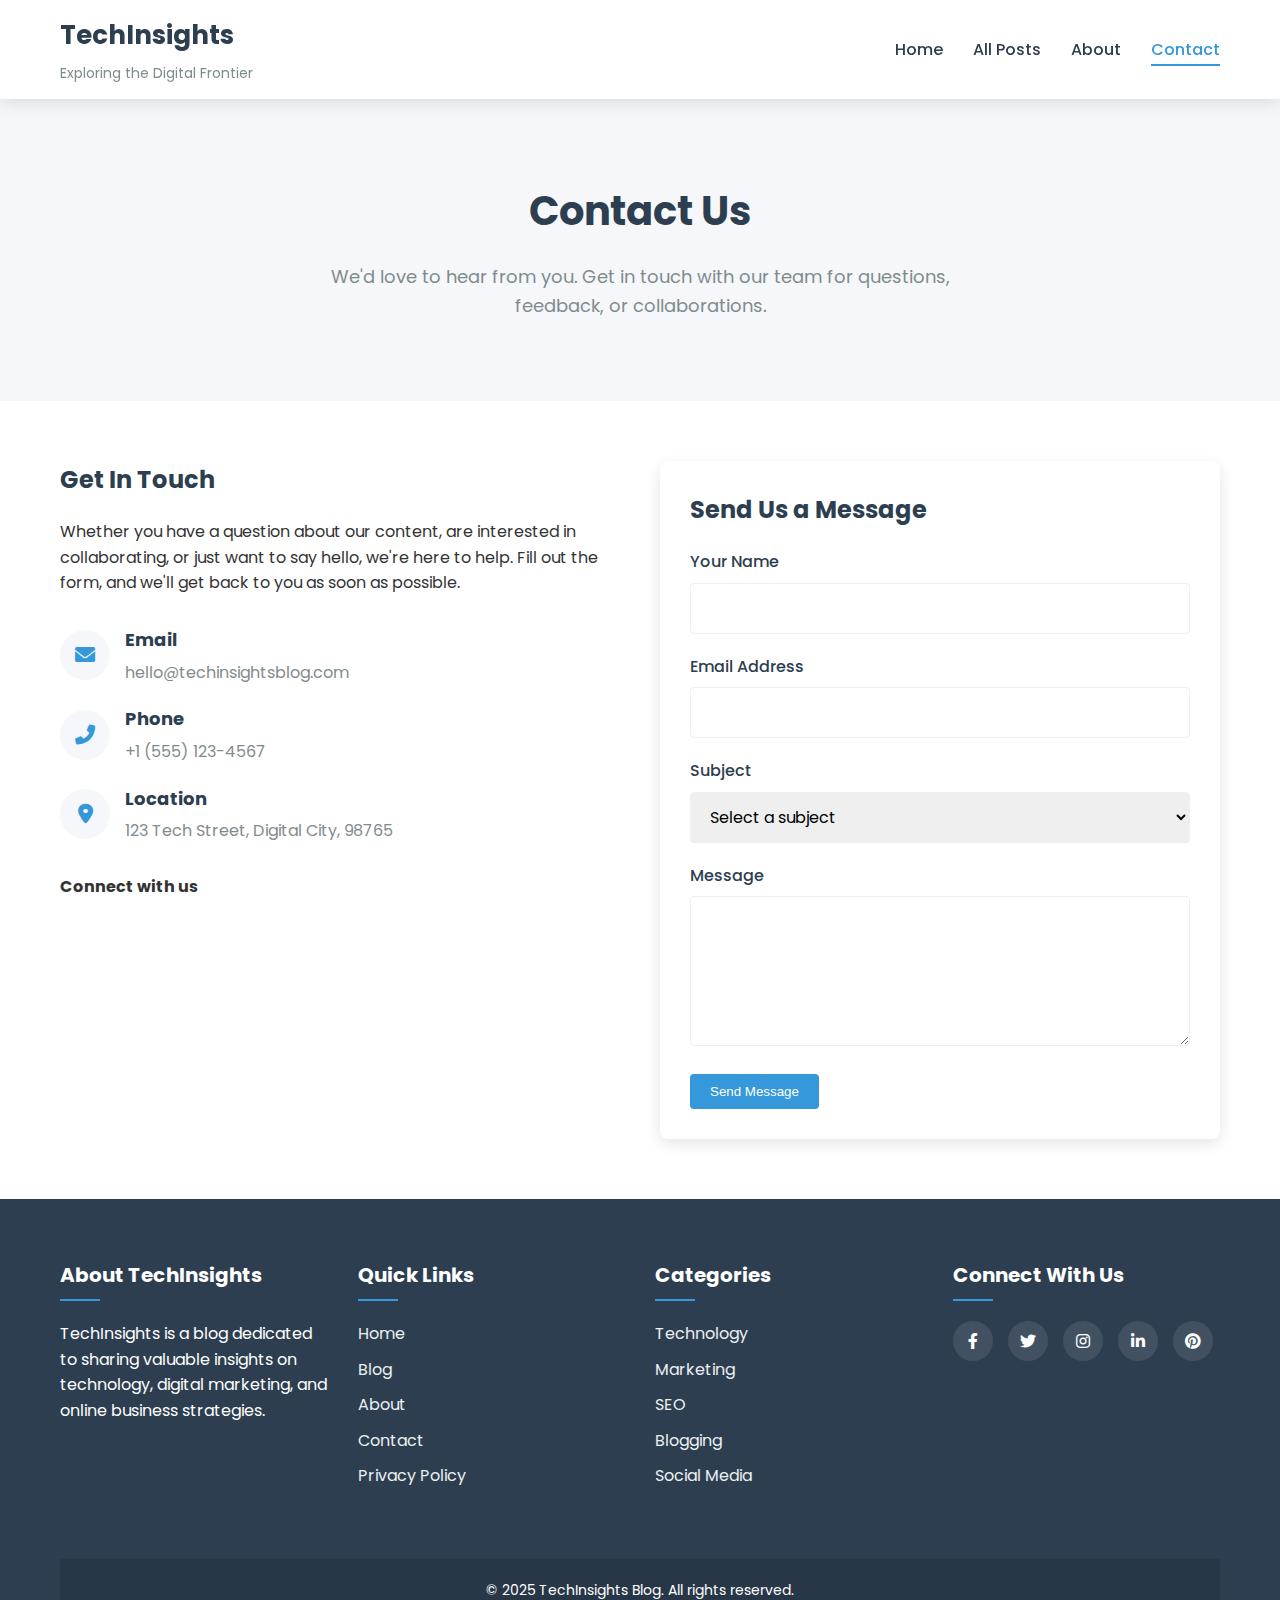
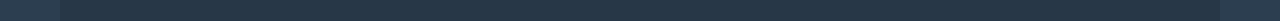
==== contact.html @ 74078738 "'fir'" ====
<!DOCTYPE html>
<html lang="en">
<head>
    <meta charset="UTF-8">
    <meta name="viewport" content="width=device-width, initial-scale=1.0">
    <meta name="description" content="Contact the TechInsights Blog team for questions, collaborations, or feedback">
    <title>Contact Us | TechInsights Blog</title>
    <link rel="stylesheet" href="css/style.css">
    <link rel="stylesheet" href="https://cdnjs.cloudflare.com/ajax/libs/font-awesome/6.0.0/css/all.min.css">
    <!-- Google Fonts -->
    <link href="https://fonts.googleapis.com/css2?family=Poppins:wght@300;400;500;600;700&display=swap" rel="stylesheet">
    <style>
        /* Additional styles for contact page */
        .contact-section {
            padding: 60px 0;
        }
        
        .contact-container {
            display: grid;
            grid-template-columns: 1fr 1fr;
            gap: 40px;
        }
        
        .contact-info {
            padding-right: 20px;
        }
        
        .contact-info h2 {
            margin-bottom: 20px;
            color: var(--secondary-color);
        }
        
        .contact-info p {
            margin-bottom: 30px;
            color: var(--text-color);
        }
        
        .contact-details {
            margin-top: 30px;
        }
        
        .contact-item {
            display: flex;
            align-items: center;
            margin-bottom: 20px;
        }
        
        .contact-icon {
            background-color: var(--light-bg);
            width: 50px;
            height: 50px;
            border-radius: 50%;
            display: flex;
            align-items: center;
            justify-content: center;
            margin-right: 15px;
            color: var(--primary-color);
            font-size: 20px;
        }
        
        .contact-text h4 {
            font-size: 18px;
            margin-bottom: 5px;
            color: var(--secondary-color);
        }
        
        .contact-text p {
            font-size: 16px;
            color: var(--light-text);
            margin-bottom: 0;
        }
        
        .contact-form {
            background-color: white;
            padding: 30px;
            border-radius: 8px;
            box-shadow: var(--box-shadow);
        }
        
        .contact-form h2 {
            margin-bottom: 20px;
            color: var(--secondary-color);
        }
        
        .form-group {
            margin-bottom: 20px;
        }
        
        .form-group label {
            display: block;
            margin-bottom: 8px;
            font-weight: 500;
            color: var(--secondary-color);
        }
        
        .form-group input,
        .form-group textarea,
        .form-group select {
            width: 100%;
            padding: 12px 15px;
            border: 1px solid var(--border-color);
            border-radius: 4px;
            font-family: var(--font-primary);
            font-size: 16px;
            transition: var(--transition);
        }
        
        .form-group input:focus,
        .form-group textarea:focus,
        .form-group select:focus {
            outline: none;
            border-color: var(--primary-color);
            box-shadow: 0 0 0 2px rgba(52, 152, 219, 0.1);
        }
        
        .form-group textarea {
            height: 150px;
            resize: vertical;
        }
        
        .form-message {
            margin-top: 20px;
            padding: 10px;
            border-radius: 4px;
            text-align: center;
        }
        
        .form-message.success {
            background-color: #d4edda;
            color: #155724;
        }
        
        .form-message.error {
            background-color: #f8d7da;
            color: #721c24;
        }
        
        @media (max-width: 768px) {
            .contact-container {
                grid-template-columns: 1fr;
            }
            
            .contact-info {
                padding-right: 0;
            }
        }
    </style>
</head>
<body>
    <header class="site-header">
        <div class="container">
            <div class="logo">
                <h1>TechInsights</h1>
                <p>Exploring the Digital Frontier</p>
            </div>
            <nav class="main-nav">
                <ul>
                    <li><a href="index.html">Home</a></li>
                    <li><a href="posts.html">All Posts</a></li>
                    <li><a href="about.html">About</a></li>
                    <li><a href="contact.html" class="active">Contact</a></li>
                </ul>
            </nav>
            <div class="mobile-toggle">
                <i class="fas fa-bars"></i>
            </div>
        </div>
    </header>

    <main>
        <section class="hero-section">
            <div class="container">
                <h2>Contact Us</h2>
                <p>We'd love to hear from you. Get in touch with our team for questions, feedback, or collaborations.</p>
            </div>
        </section>

        <section class="contact-section">
            <div class="container">
                <div class="contact-container">
                    <div class="contact-info">
                        <h2>Get In Touch</h2>
                        <p>
                            Whether you have a question about our content, are interested in collaborating, or just want to say hello, we're here to help. Fill out the form, and we'll get back to you as soon as possible.
                        </p>
                        <div class="contact-details">
                            <div class="contact-item">
                                <div class="contact-icon">
                                    <i class="fas fa-envelope"></i>
                                </div>
                                <div class="contact-text">
                                    <h4>Email</h4>
                                    <p>hello@techinsightsblog.com</p>
                                </div>
                            </div>
                            <div class="contact-item">
                                <div class="contact-icon">
                                    <i class="fas fa-phone-alt"></i>
                                </div>
                                <div class="contact-text">
                                    <h4>Phone</h4>
                                    <p>+1 (555) 123-4567</p>
                                </div>
                            </div>
                            <div class="contact-item">
                                <div class="contact-icon">
                                    <i class="fas fa-map-marker-alt"></i>
                                </div>
                                <div class="contact-text">
                                    <h4>Location</h4>
                                    <p>123 Tech Street, Digital City, 98765</p>
                                </div>
                            </div>
                        </div>
                        <div class="contact-social" style="margin-top: 30px;">
                            <h4 style="margin-bottom: 15px;">Connect with us</h4>
                            <div class="social-icons">
                                <a href="#" target="_blank"><i class="fab fa-facebook-f"></i></a>
                                <a href="#" target="_blank"><i class="fab fa-twitter"></i></a>
                                <a href="#" target="_blank"><i class="fab fa-instagram"></i></a>
                                <a href="#" target="_blank"><i class="fab fa-linkedin-in"></i></a>
                            </div>
                        </div>
                    </div>
                    <div class="contact-form">
                        <h2>Send Us a Message</h2>
                        <form id="contact-form">
                            <div class="form-group">
                                <label for="name">Your Name</label>
                                <input type="text" id="name" name="name" required>
                            </div>
                            <div class="form-group">
                                <label for="email">Email Address</label>
                                <input type="email" id="email" name="email" required>
                            </div>
                            <div class="form-group">
                                <label for="subject">Subject</label>
                                <select id="subject" name="subject">
                                    <option value="" selected disabled>Select a subject</option>
                                    <option value="general">General Inquiry</option>
                                    <option value="feedback">Feedback</option>
                                    <option value="collaboration">Collaboration</option>
                                    <option value="advertising">Advertising</option>
                                    <option value="other">Other</option>
                                </select>
                            </div>
                            <div class="form-group">
                                <label for="message">Message</label>
                                <textarea id="message" name="message" required></textarea>
                            </div>
                            <button type="submit" class="btn">Send Message</button>
                        </form>
                    </div>
                </div>
            </div>
        </section>
    </main>

    <footer class="site-footer">
        <div class="container">
            <div class="footer-content">
                <div class="footer-about">
                    <h3>About TechInsights</h3>
                    <p>TechInsights is a blog dedicated to sharing valuable insights on technology, digital marketing, and online business strategies.</p>
                </div>
                <div class="footer-links">
                    <h3>Quick Links</h3>
                    <ul>
                        <li><a href="index.html">Home</a></li>
                        <li><a href="posts.html">Blog</a></li>
                        <li><a href="about.html">About</a></li>
                        <li><a href="contact.html">Contact</a></li>
                        <li><a href="privacy-policy.html">Privacy Policy</a></li>
                    </ul>
                </div>
                <div class="footer-categories">
                    <h3>Categories</h3>
                    <ul>
                        <li><a href="category-technology.html">Technology</a></li>
                        <li><a href="category-marketing.html">Marketing</a></li>
                        <li><a href="category-seo.html">SEO</a></li>
                        <li><a href="category-blogging.html">Blogging</a></li>
                        <li><a href="category-social-media.html">Social Media</a></li>
                    </ul>
                </div>
                <div class="footer-social">
                    <h3>Connect With Us</h3>
                    <div class="social-icons">
                        <a href="#" target="_blank"><i class="fab fa-facebook-f"></i></a>
                        <a href="#" target="_blank"><i class="fab fa-twitter"></i></a>
                        <a href="#" target="_blank"><i class="fab fa-instagram"></i></a>
                        <a href="#" target="_blank"><i class="fab fa-linkedin-in"></i></a>
                        <a href="#" target="_blank"><i class="fab fa-pinterest"></i></a>
                    </div>
                </div>
            </div>
            <div class="footer-bottom">
                <p>&copy; 2025 TechInsights Blog. All rights reserved.</p>
            </div>
        </div>
    </footer>

    <script src="js/main.js"></script>
    <script>
        // Contact form submission handler
        document.getElementById('contact-form').addEventListener('submit', function(event) {
            event.preventDefault();
            
            // In a real application, you would send this data to a server
            // For this demo, we'll just show a success message
            
            const formData = {
                name: document.getElementById('name').value.trim(),
                email: document.getElementById('email').value.trim(),
                subject: document.getElementById('subject').value,
                message: document.getElementById('message').value.trim()
            };
            
            // Basic validation
            if (!formData.name || !formData.email || !formData.message) {
                showFormMessage('Please fill in all required fields', 'error');
                return;
            }
            
            // Email validation
            const emailRegex = /^(([^<>()\[\]\\.,;:\s@"]+(\.[^<>()\[\]\\.,;:\s@"]+)*)|(".+"))@((\[[0-9]{1,3}\.[0-9]{1,3}\.[0-9]{1,3}\.[0-9]{1,3}])|(([a-zA-Z\-0-9]+\.)+[a-zA-Z]{2,}))$/;
            if (!emailRegex.test(formData.email.toLowerCase())) {
                showFormMessage('Please enter a valid email address', 'error');
                return;
            }
            
            // Success - In real application, this is where you'd send the data to a server
            showFormMessage('Thank you for your message! We\'ll get back to you soon.', 'success');
            
            // Reset the form
            this.reset();
        });
        
        function showFormMessage(message, type) {
            let messageEl = document.querySelector('.form-message');
            
            if (!messageEl) {
                messageEl = document.createElement('div');
                messageEl.className = 'form-message';
                document.getElementById('contact-form').appendChild(messageEl);
            }
            
            messageEl.textContent = message;
            messageEl.className = `form-message ${type}`;
            
            // Scroll to the message
            messageEl.scrollIntoView({ behavior: 'smooth', block: 'nearest' });
            
            // Hide message after 5 seconds
            setTimeout(() => {
                messageEl.textContent = '';
                messageEl.className = 'form-message';
            }, 5000);
        }
    </script>
</body>
</html>
---- css/style.css ----
/* 
 * TechInsights Blog - Main Stylesheet
 * A clean, modern blog design with responsive layout
 */

/* === Base Styles === */
:root {
    --primary-color: #3498db;
    --secondary-color: #2c3e50;
    --accent-color: #e74c3c;
    --text-color: #333;
    --light-text: #7f8c8d;
    --light-bg: #f5f7fa;
    --dark-bg: #2c3e50;
    --border-color: #ecf0f1;
    --font-primary: 'Poppins', sans-serif;
    --box-shadow: 0 5px 15px rgba(0, 0, 0, 0.1);
    --transition: all 0.3s ease;
}

* {
    margin: 0;
    padding: 0;
    box-sizing: border-box;
}

body {
    font-family: var(--font-primary);
    color: var(--text-color);
    line-height: 1.6;
    background-color: #fff;
    font-size: 16px;
}

a {
    text-decoration: none;
    color: var(--primary-color);
    transition: var(--transition);
}

a:hover {
    color: var(--accent-color);
}

ul {
    list-style: none;
}

img {
    max-width: 100%;
    height: auto;
    display: block;
}

.container {
    width: 100%;
    max-width: 1200px;
    margin: 0 auto;
    padding: 0 20px;
}

.btn {
    display: inline-block;
    background-color: var(--primary-color);
    color: white;
    padding: 10px 20px;
    border-radius: 4px;
    font-weight: 500;
    cursor: pointer;
    transition: var(--transition);
    border: none;
}

.btn:hover {
    background-color: var(--accent-color);
    color: white;
}

/* === Header Styles === */
.site-header {
    background-color: white;
    box-shadow: var(--box-shadow);
    position: sticky;
    top: 0;
    z-index: 100;
    padding: 15px 0;
}

.site-header .container {
    display: flex;
    justify-content: space-between;
    align-items: center;
}

.logo h1 {
    font-size: 26px;
    color: var(--secondary-color);
    margin-bottom: 5px;
}

.logo p {
    font-size: 14px;
    color: var(--light-text);
}

.main-nav ul {
    display: flex;
}

.main-nav ul li {
    margin-left: 30px;
}

.main-nav ul li a {
    color: var(--secondary-color);
    font-weight: 500;
    position: relative;
}

.main-nav ul li a.active,
.main-nav ul li a:hover {
    color: var(--primary-color);
}

.main-nav ul li a.active::after {
    content: '';
    position: absolute;
    left: 0;
    bottom: -5px;
    width: 100%;
    height: 2px;
    background-color: var(--primary-color);
}

.mobile-toggle {
    display: none;
    font-size: 24px;
    cursor: pointer;
}

/* === Hero Section === */
.hero-section {
    background-color: var(--light-bg);
    padding: 80px 0;
    text-align: center;
}

.hero-section h2 {
    font-size: 40px;
    margin-bottom: 20px;
    color: var(--secondary-color);
}

.hero-section p {
    font-size: 18px;
    max-width: 700px;
    margin: 0 auto;
    color: var(--light-text);
}

/* === Post Cards === */
.section-title {
    font-size: 30px;
    margin-bottom: 30px;
    color: var(--secondary-color);
    position: relative;
    padding-bottom: 10px;
}

.section-title::after {
    content: '';
    position: absolute;
    left: 0;
    bottom: 0;
    width: 60px;
    height: 3px;
    background-color: var(--primary-color);
}

.featured-posts,
.recent-posts {
    padding: 60px 0;
}

.posts-grid {
    display: grid;
    grid-template-columns: repeat(auto-fill, minmax(340px, 1fr));
    gap: 30px;
}

.post-card {
    background-color: white;
    border-radius: 8px;
    overflow: hidden;
    box-shadow: var(--box-shadow);
    transition: var(--transition);
}

.post-card:hover {
    transform: translateY(-5px);
    box-shadow: 0 10px 20px rgba(0, 0, 0, 0.15);
}

.post-card.featured {
    grid-column: span 2;
}

.post-image {
    height: 220px;
    overflow: hidden;
}

.post-image img {
    width: 100%;
    height: 100%;
    object-fit: cover;
    transition: var(--transition);
}

.post-card:hover .post-image img {
    transform: scale(1.05);
}

.post-content {
    padding: 20px;
}

.post-category {
    display: inline-block;
    background-color: var(--primary-color);
    color: white;
    font-size: 12px;
    padding: 5px 10px;
    border-radius: 4px;
    margin-bottom: 15px;
}

.post-title {
    font-size: 22px;
    margin-bottom: 10px;
}

.post-title a {
    color: var(--secondary-color);
}

.post-title a:hover {
    color: var(--primary-color);
}

.post-meta {
    display: flex;
    font-size: 14px;
    color: var(--light-text);
    margin-bottom: 15px;
}

.post-date {
    margin-right: 15px;
}

.post-excerpt {
    margin-bottom: 20px;
    color: var(--text-color);
    line-height: 1.7;
}

.read-more {
    font-weight: 500;
    color: var(--primary-color);
    display: inline-flex;
    align-items: center;
}

.read-more i {
    margin-left: 5px;
    transition: var(--transition);
}

.read-more:hover i {
    transform: translateX(5px);
}

.view-all-posts {
    text-align: center;
    margin-top: 40px;
}

/* === Newsletter Section === */
.newsletter {
    padding: 60px 0;
    background-color: var(--light-bg);
    text-align: center;
}

.newsletter h2 {
    font-size: 30px;
    margin-bottom: 15px;
    color: var(--secondary-color);
}

.newsletter p {
    margin-bottom: 30px;
    max-width: 600px;
    margin-left: auto;
    margin-right: auto;
    color: var(--light-text);
}

.newsletter-form {
    display: flex;
    max-width: 500px;
    margin: 0 auto;
}

.newsletter-form input {
    flex: 1;
    padding: 12px 15px;
    border: 2px solid transparent;
    border-radius: 4px 0 0 4px;
    font-family: var(--font-primary);
    font-size: 16px;
}

.newsletter-form input:focus {
    outline: none;
    border-color: var(--primary-color);
}

.newsletter-form button {
    border-radius: 0 4px 4px 0;
    padding: 12px 25px;
    font-size: 16px;
}

/* === Footer === */
.site-footer {
    background-color: var(--dark-bg);
    color: white;
    padding-top: 60px;
}

.footer-content {
    display: grid;
    grid-template-columns: repeat(auto-fit, minmax(200px, 1fr));
    gap: 30px;
    margin-bottom: 40px;
}

.footer-about,
.footer-links,
.footer-categories,
.footer-social {
    margin-bottom: 20px;
}

.footer-content h3 {
    font-size: 20px;
    margin-bottom: 20px;
    position: relative;
    padding-bottom: 10px;
}

.footer-content h3::after {
    content: '';
    position: absolute;
    left: 0;
    bottom: 0;
    width: 40px;
    height: 2px;
    background-color: var(--primary-color);
}

.footer-content ul li {
    margin-bottom: 10px;
}

.footer-content ul li a {
    color: #ecf0f1;
    transition: var(--transition);
}

.footer-content ul li a:hover {
    color: var(--primary-color);
    padding-left: 5px;
}

.social-icons {
    display: flex;
    gap: 15px;
}

.social-icons a {
    display: inline-flex;
    justify-content: center;
    align-items: center;
    width: 40px;
    height: 40px;
    background-color: rgba(255, 255, 255, 0.1);
    color: white;
    border-radius: 50%;
    transition: var(--transition);
}

.social-icons a:hover {
    background-color: var(--primary-color);
    transform: translateY(-3px);
}

.footer-bottom {
    background-color: rgba(0, 0, 0, 0.1);
    text-align: center;
    padding: 20px 0;
    margin-top: 20px;
}

.footer-bottom p {
    font-size: 14px;
}

/* === Responsive Styles === */
@media (max-width: 991px) {
    .post-card.featured {
        grid-column: auto;
    }
    
    .posts-grid {
        grid-template-columns: repeat(auto-fill, minmax(280px, 1fr));
    }
}

@media (max-width: 768px) {
    .site-header {
        padding: 10px 0;
    }
    
    .logo h1 {
        font-size: 22px;
    }
    
    .mobile-toggle {
        display: block;
    }
    
    .main-nav {
        position: fixed;
        top: 70px;
        left: -100%;
        width: 250px;
        height: calc(100vh - 70px);
        background-color: white;
        box-shadow: var(--box-shadow);
        transition: 0.3s;
        overflow-y: auto;
        z-index: 999;
    }
    
    .main-nav.active {
        left: 0;
    }
    
    .main-nav ul {
        flex-direction: column;
        padding: 20px;
    }
    
    .main-nav ul li {
        margin: 0 0 20px 0;
    }
    
    .hero-section {
        padding: 60px 0;
    }
    
    .hero-section h2 {
        font-size: 32px;
    }
    
    .section-title {
        font-size: 26px;
    }
    
    .newsletter-form {
        flex-direction: column;
    }
    
    .newsletter-form input {
        border-radius: 4px;
        margin-bottom: 10px;
    }
    
    .newsletter-form button {
        border-radius: 4px;
    }
}

@media (max-width: 576px) {
    .hero-section h2 {
        font-size: 28px;
    }
    
    .post-title {
        font-size: 20px;
    }
    
    .posts-grid {
        grid-template-columns: 1fr;
    }
}
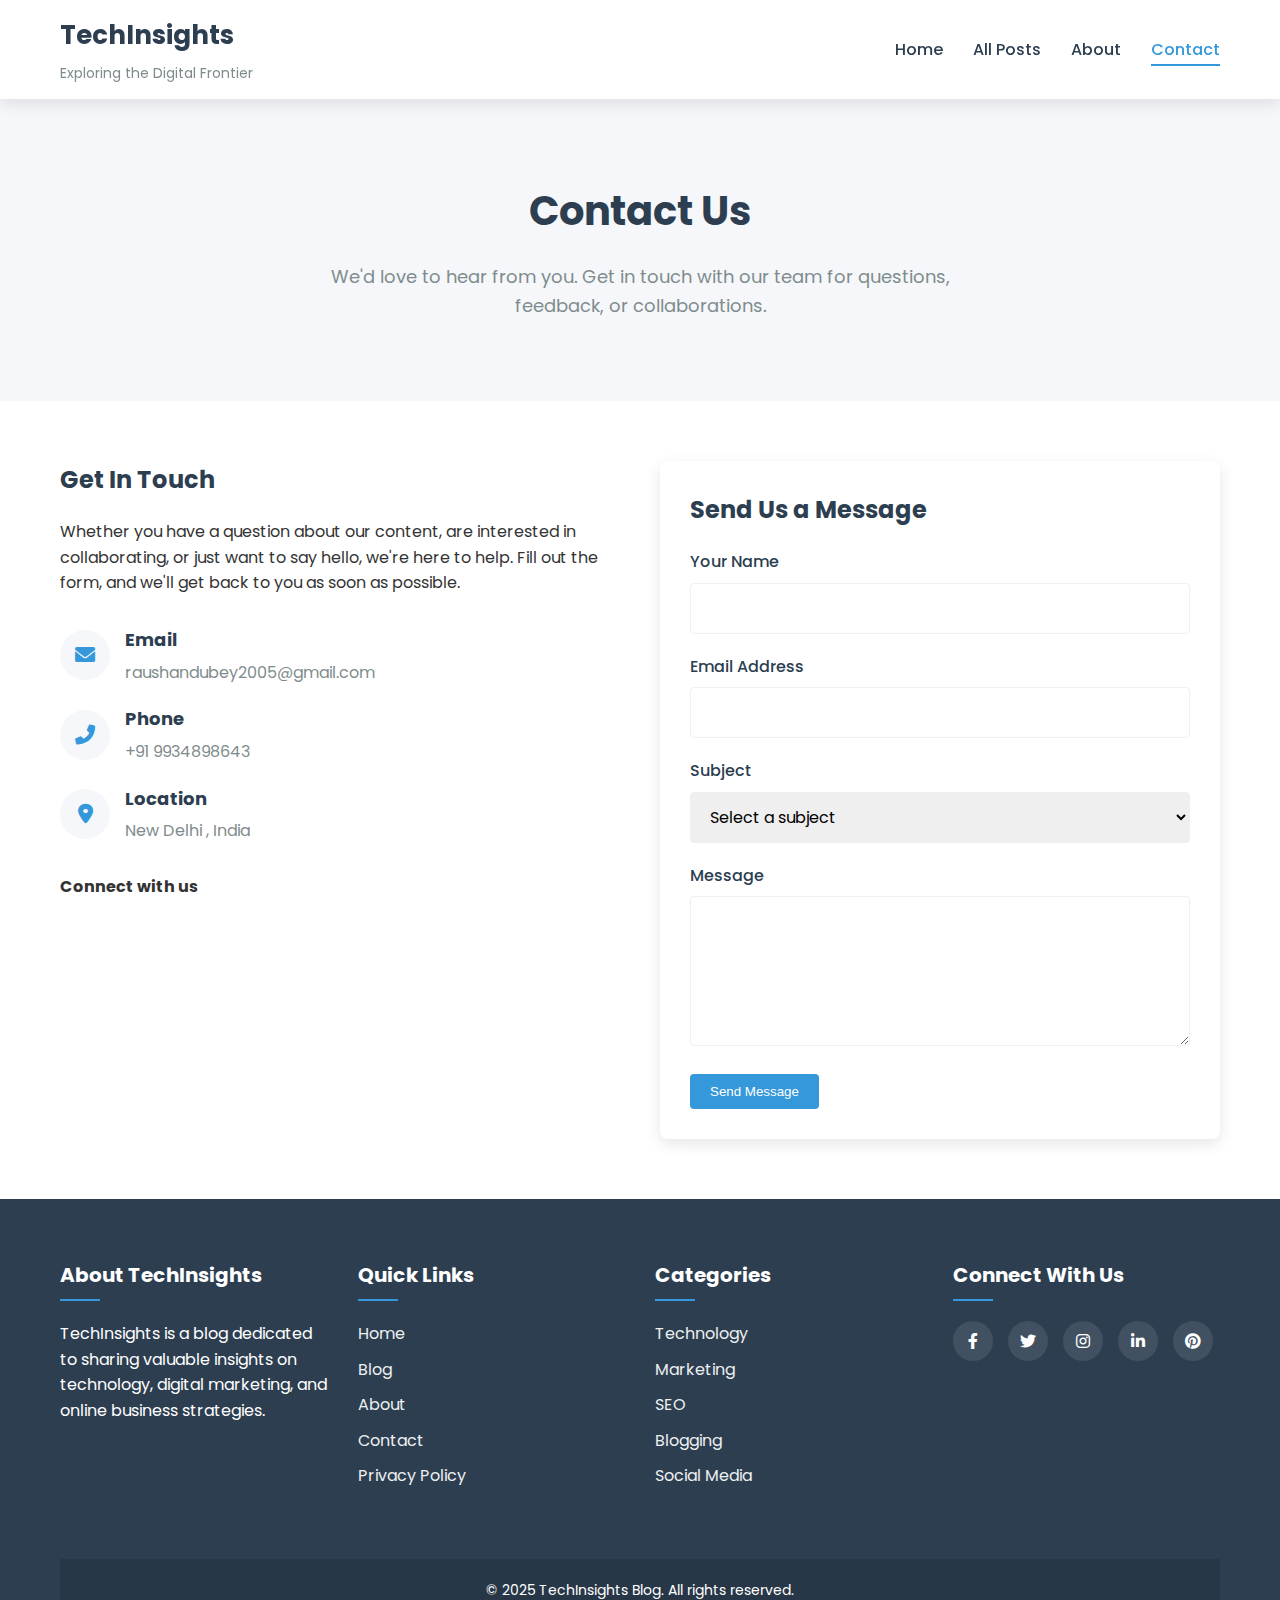
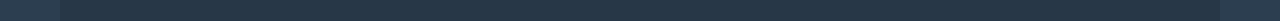
==== commit 3353355e: "version 1" ====
--- a/contact.html
+++ b/contact.html
@@ -190,7 +190,7 @@
                                 </div>
                                 <div class="contact-text">
                                     <h4>Email</h4>
-                                    <p>hello@techinsightsblog.com</p>
+                                    <p>raushandubey2005@gmail.com</p>
                                 </div>
                             </div>
                             <div class="contact-item">
@@ -199,7 +199,7 @@
                                 </div>
                                 <div class="contact-text">
                                     <h4>Phone</h4>
-                                    <p>+1 (555) 123-4567</p>
+                                    <p>+91 9934898643</p>
                                 </div>
                             </div>
                             <div class="contact-item">
@@ -208,7 +208,7 @@
                                 </div>
                                 <div class="contact-text">
                                     <h4>Location</h4>
-                                    <p>123 Tech Street, Digital City, 98765</p>
+                                    <p>New Delhi , India</p>
                                 </div>
                             </div>
                         </div>
